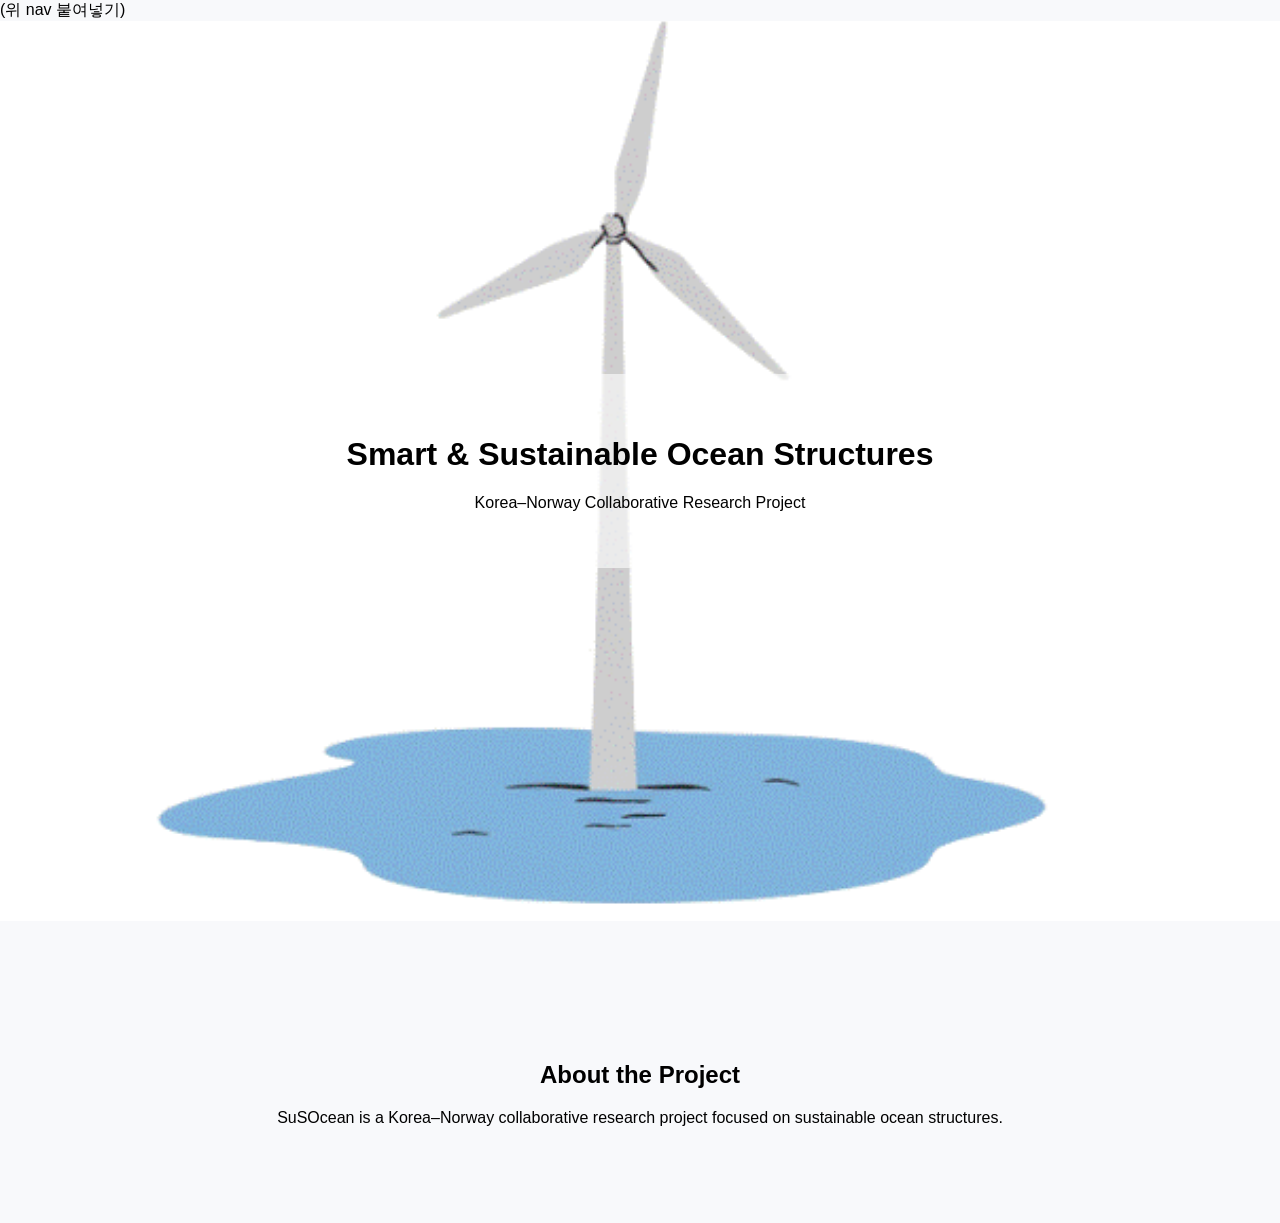
==== index.html @ 5833cb10 "Update index.html" ====
<!DOCTYPE html>
<html>
<head>
<meta charset="UTF-8">
<title>SuSOcean</title>
<link rel="stylesheet" href="style.css">
</head>

<body>

<!-- NAV -->
(위 nav 붙여넣기)

<header class="hero">
<div class="overlay">
<h1>Smart & Sustainable Ocean Structures</h1>
<p>Korea–Norway Collaborative Research Project</p>
</div>
</header>

<section>
<h2>About the Project</h2>
<p>SuSOcean is a Korea–Norway collaborative research project focused on sustainable ocean structures.</p>
</section>

</body>
</html>
</body>
</html>
---- style.css ----
body {
    margin: 0;
    font-family: 'Segoe UI', Arial, sans-serif;
    background: #f8f9fb;
    animation: fadePage 0.7s ease;
}

@keyframes fadePage {
    from {opacity:0;}
    to {opacity:1;}
}

/* 네비 */
nav {
    position: fixed;
    top: 0;
    width: 100%;
    display: flex;
    justify-content: center;
    align-items: center;
    padding: 15px;
    background: rgba(0,0,0,0.85);
    z-index: 1000;
}

.logo {
    position: absolute;
    left: 20px;
}

.logo img {
    height: 45px;
}

/* 메뉴 */
.menu {
    display: flex;
    gap: 30px;
}

.menu a {
    color: white;
    text-decoration: none;
    position: relative;
    padding: 5px 8px;
}

/* hover */
.menu a::after {
    content:"";
    position:absolute;
    left:0;
    bottom:-5px;
    width:0;
    height:2px;
    background:#00c3ff;
    transition:0.3s;
}

.menu a:hover::after {
    width:100%;
}

/* CV 버튼 */
.cv-btn {
    background:#00c3ff;
    padding:6px 14px;
    border-radius:20px;
}

/* hero */
.hero {
    height:100vh;
    background:url('./hero.png') center/cover no-repeat;
    display:flex;
    align-items:center;
    justify-content:center;
}

.overlay {
    background:rgba(255,255,255,0.6);
    padding:40px;
    border-radius:12px;
    text-align:center;
}

/* 섹션 */
section {
    padding:120px 20px 80px;
    text-align:center;
}

/* 카드 */
.cards {
    display:flex;
    justify-content:center;
    gap:25px;
    flex-wrap:wrap;
}

.card {
    width:280px;
    padding:20px;
    border-radius:12px;
    background:white;
    box-shadow:0 8px 25px rgba(0,0,0,0.1);
    transition:0.3s;
}

.card:hover {
    transform:translateY(-10px);
}
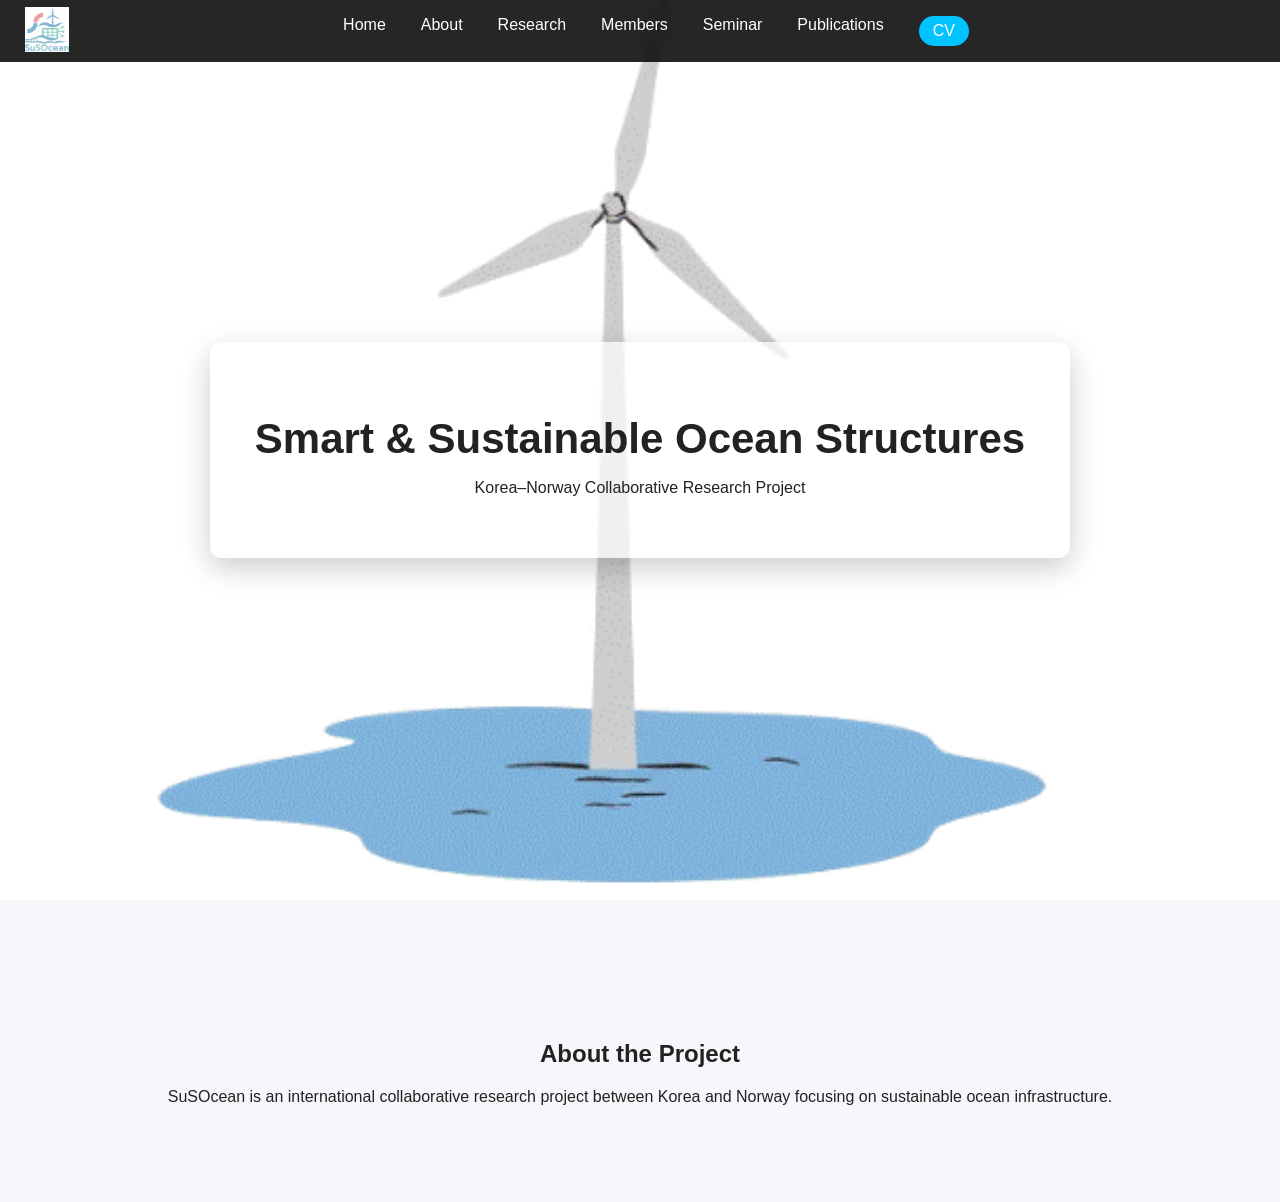
==== commit f974ea68: "Update index.html" ====
--- a/index.html
+++ b/index.html
@@ -8,8 +8,23 @@
 
 <body>
 
-<!-- NAV -->
-(위 nav 붙여넣기)
+<nav>
+<div class="logo">
+<a href="./index.html">
+<img src="./logo.png" alt="logo">
+</a>
+</div>
+
+<div class="menu">
+<a href="./index.html">Home</a>
+<a href="./about.html">About</a>
+<a href="./research.html">Research</a>
+<a href="./members.html">Members</a>
+<a href="./seminar.html">Seminar</a>
+<a href="./publications.html">Publications</a>
+<a href="./cv.html" class="cv-btn">CV</a>
+</div>
+</nav>
 
 <header class="hero">
 <div class="overlay">
@@ -18,12 +33,25 @@
 </div>
 </header>
 
-<section>
+<section class="reveal">
 <h2>About the Project</h2>
-<p>SuSOcean is a Korea–Norway collaborative research project focused on sustainable ocean structures.</p>
+
+<p>
+SuSOcean is an international collaborative research project 
+between Korea and Norway focusing on sustainable ocean infrastructure.
+</p>
+
 </section>
+
+<script>
+window.addEventListener('scroll', function() {
+    document.querySelectorAll('.reveal').forEach(el=>{
+        if(el.getBoundingClientRect().top < window.innerHeight - 100){
+            el.classList.add('active');
+        }
+    });
+});
+</script>
 
 </body>
 </html>
-</body>
-</html>
--- a/style.css
+++ b/style.css
@@ -1,16 +1,11 @@
 body {
     margin: 0;
     font-family: 'Segoe UI', Arial, sans-serif;
-    background: #f8f9fb;
-    animation: fadePage 0.7s ease;
+    background: #f5f7fa;
+    color: #222;
 }
 
-@keyframes fadePage {
-    from {opacity:0;}
-    to {opacity:1;}
-}
-
-/* 네비 */
+/* NAV */
 nav {
     position: fixed;
     top: 0;
@@ -18,39 +13,41 @@
     display: flex;
     justify-content: center;
     align-items: center;
-    padding: 15px;
+    padding: 16px;
     background: rgba(0,0,0,0.85);
+    backdrop-filter: blur(8px);
     z-index: 1000;
 }
 
 .logo {
     position: absolute;
-    left: 20px;
+    left: 25px;
 }
 
 .logo img {
     height: 45px;
 }
 
-/* 메뉴 */
+/* MENU */
 .menu {
     display: flex;
-    gap: 30px;
+    gap: 35px;
 }
 
 .menu a {
     color: white;
     text-decoration: none;
+    font-weight: 500;
     position: relative;
-    padding: 5px 8px;
+    transition: 0.3s;
 }
 
-/* hover */
+/* underline animation */
 .menu a::after {
     content:"";
     position:absolute;
     left:0;
-    bottom:-5px;
+    bottom:-6px;
     width:0;
     height:2px;
     background:#00c3ff;
@@ -61,14 +58,14 @@
     width:100%;
 }
 
-/* CV 버튼 */
+/* CV 강조 */
 .cv-btn {
     background:#00c3ff;
     padding:6px 14px;
     border-radius:20px;
 }
 
-/* hero */
+/* HERO */
 .hero {
     height:100vh;
     background:url('./hero.png') center/cover no-repeat;
@@ -78,19 +75,27 @@
 }
 
 .overlay {
-    background:rgba(255,255,255,0.6);
-    padding:40px;
+    background:rgba(255,255,255,0.7);
+    padding:45px;
     border-radius:12px;
     text-align:center;
+    box-shadow:0 10px 30px rgba(0,0,0,0.2);
 }
 
-/* 섹션 */
+.overlay h1 {
+    font-size:42px;
+    margin-bottom:10px;
+}
+
+/* SECTION */
 section {
     padding:120px 20px 80px;
     text-align:center;
+    max-width:1200px;
+    margin:auto;
 }
 
-/* 카드 */
+/* CARD GRID */
 .cards {
     display:flex;
     justify-content:center;
@@ -98,15 +103,37 @@
     flex-wrap:wrap;
 }
 
+/* CARD */
 .card {
     width:280px;
     padding:20px;
-    border-radius:12px;
+    border-radius:14px;
     background:white;
-    box-shadow:0 8px 25px rgba(0,0,0,0.1);
+    box-shadow:0 8px 25px rgba(0,0,0,0.08);
     transition:0.3s;
+    overflow:hidden;
 }
 
 .card:hover {
-    transform:translateY(-10px);
+    transform:translateY(-8px);
 }
+
+/* IMAGE */
+.card img {
+    width:100%;
+    height:220px;
+    object-fit:cover;
+    border-radius:10px;
+}
+
+/* SCROLL ANIMATION */
+.reveal {
+    opacity:0;
+    transform:translateY(40px);
+    transition:1s;
+}
+
+.reveal.active {
+    opacity:1;
+    transform:translateY(0);
+}
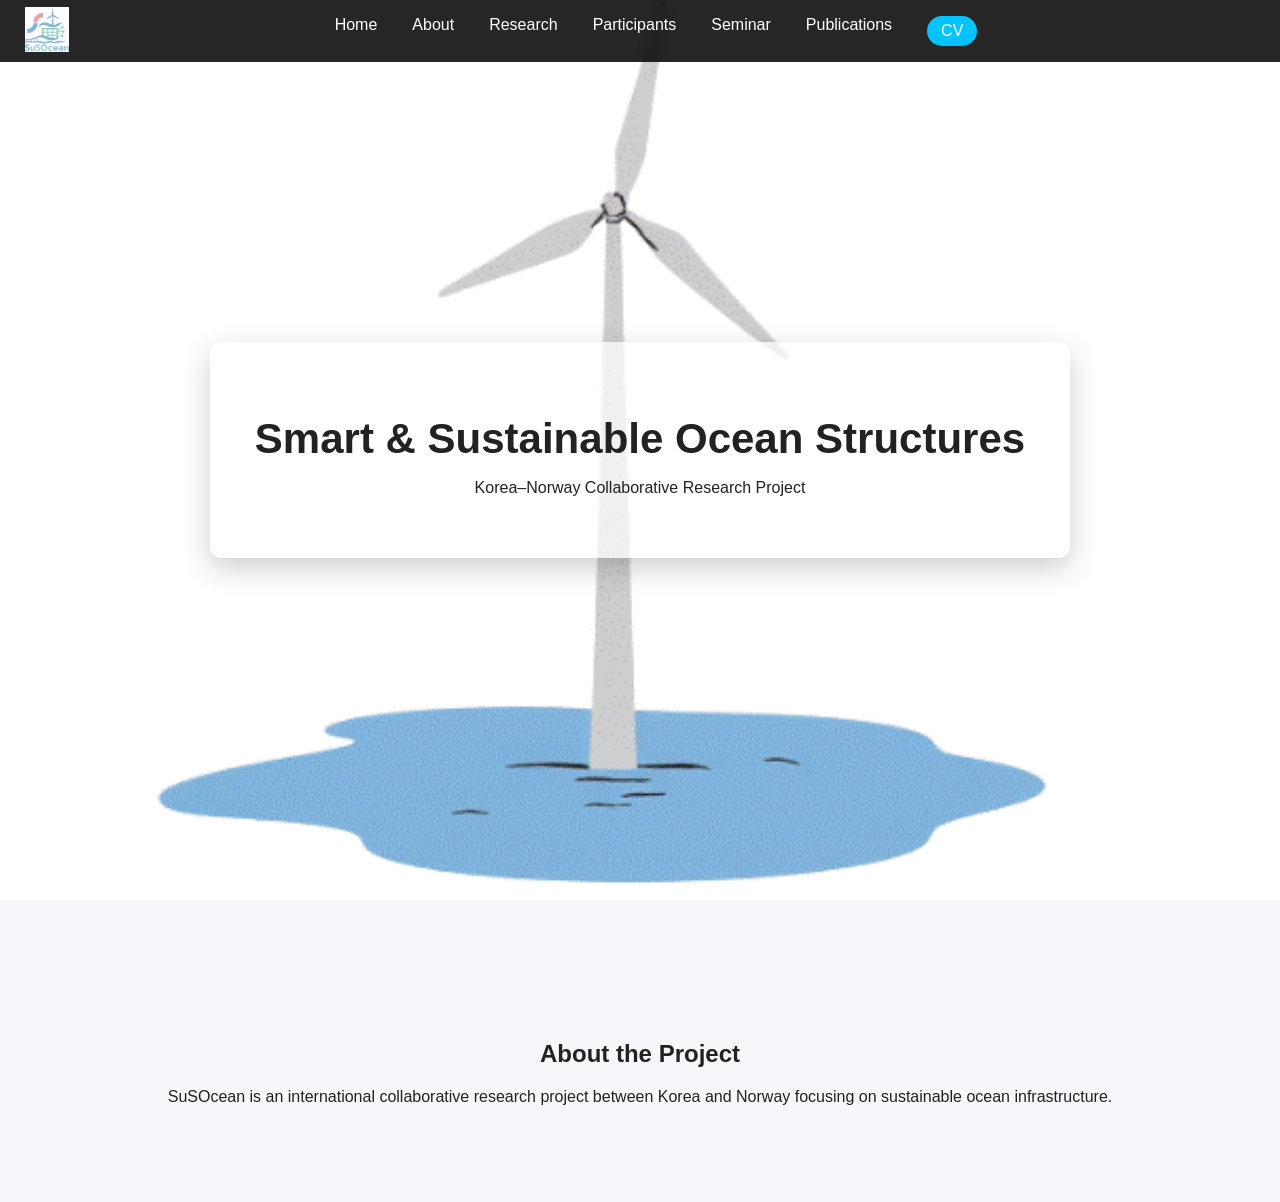
==== commit 3949fa62: "Update index.html" ====
--- a/index.html
+++ b/index.html
@@ -19,7 +19,7 @@
 <a href="./index.html">Home</a>
 <a href="./about.html">About</a>
 <a href="./research.html">Research</a>
-<a href="./members.html">Members</a>
+<a href="./participants.html">Participants</a>
 <a href="./seminar.html">Seminar</a>
 <a href="./publications.html">Publications</a>
 <a href="./cv.html" class="cv-btn">CV</a>
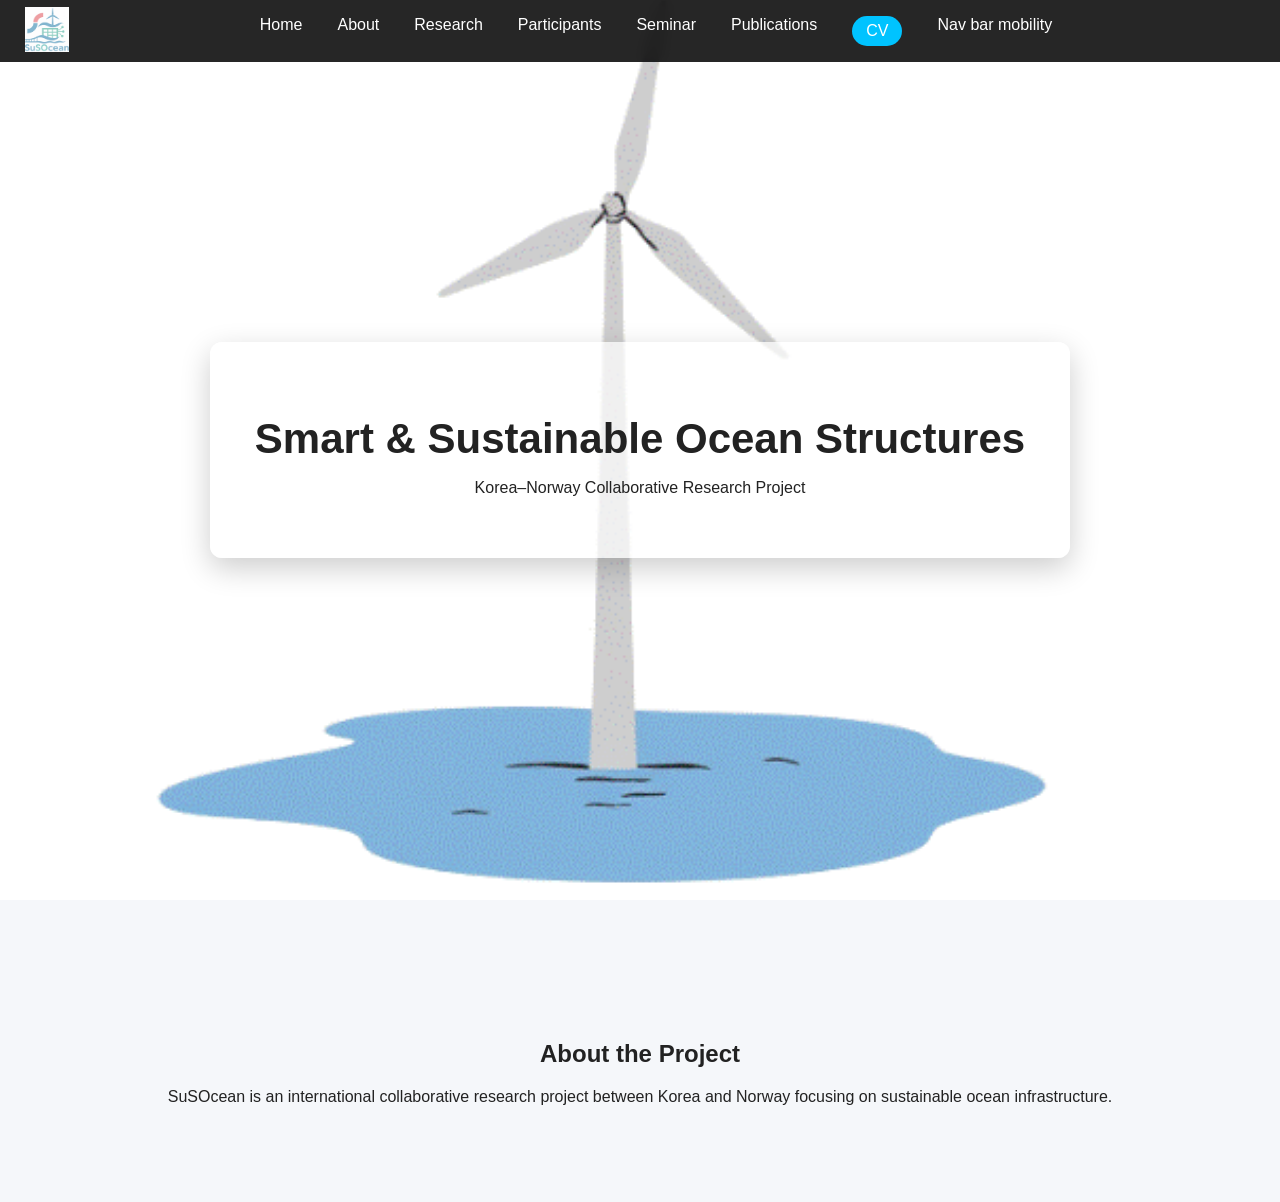
==== commit ac76bdd6: "Update index.html" ====
--- a/index.html
+++ b/index.html
@@ -23,6 +23,7 @@
 <a href="./seminar.html">Seminar</a>
 <a href="./publications.html">Publications</a>
 <a href="./cv.html" class="cv-btn">CV</a>
+<a href="./Navbarmobility.html">Nav bar mobility</a>
 </div>
 </nav>
 
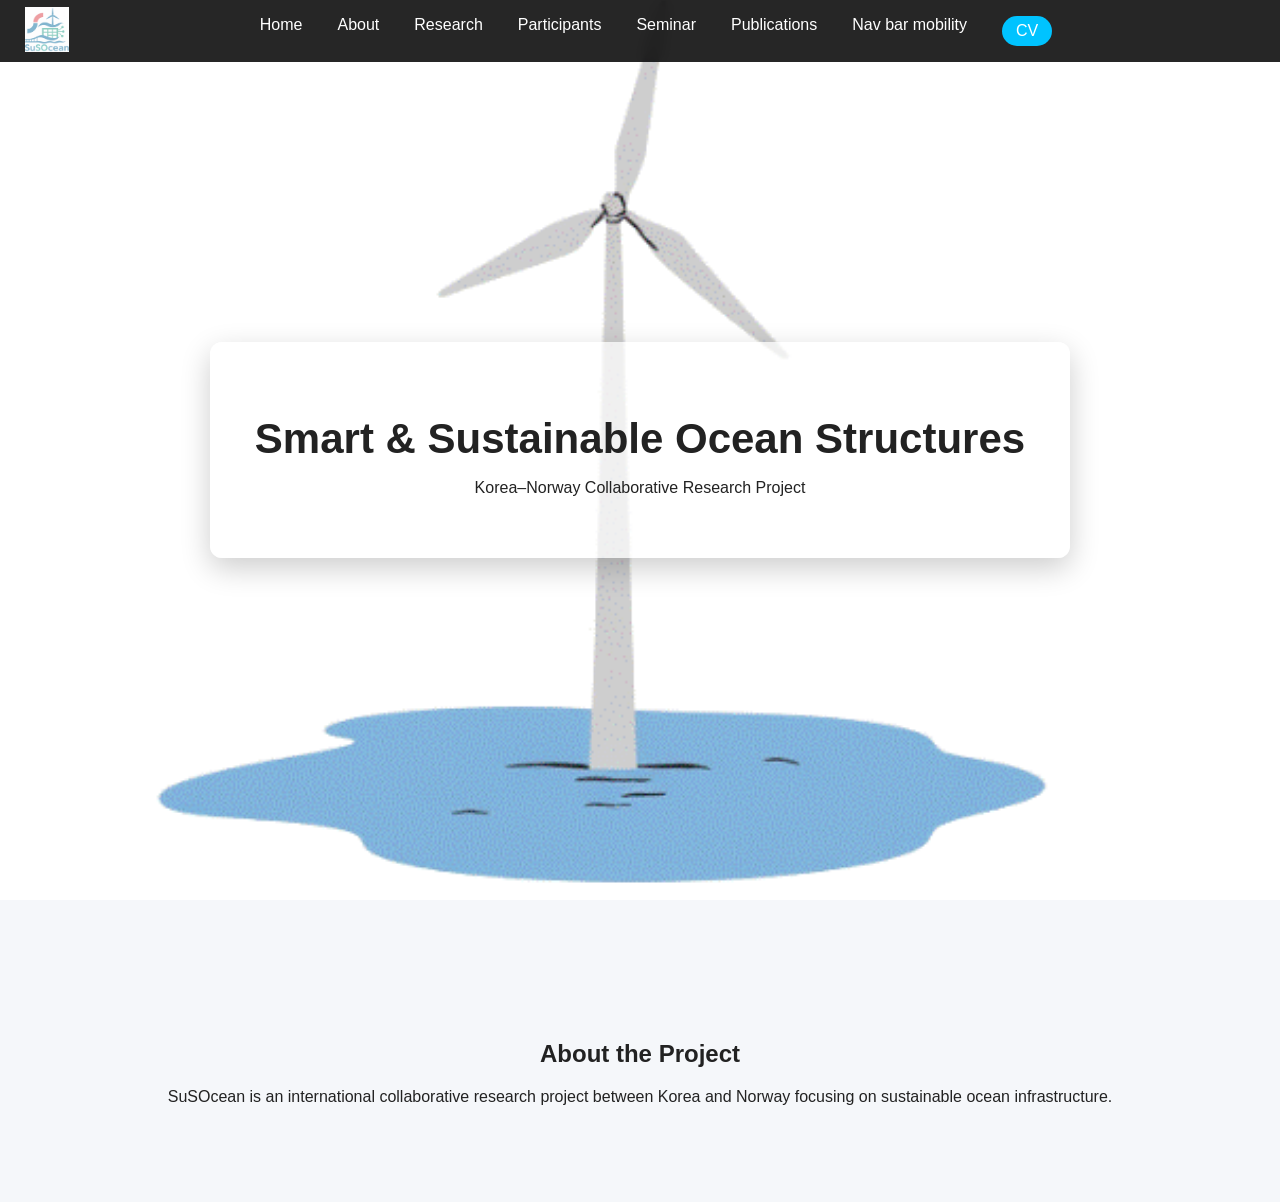
==== commit f19918e1: "Update index.html" ====
--- a/index.html
+++ b/index.html
@@ -22,8 +22,8 @@
 <a href="./participants.html">Participants</a>
 <a href="./seminar.html">Seminar</a>
 <a href="./publications.html">Publications</a>
+<a href="./Navbarmobility.html">Nav bar mobility</a>
 <a href="./cv.html" class="cv-btn">CV</a>
-<a href="./Navbarmobility.html">Nav bar mobility</a>
 </div>
 </nav>
 
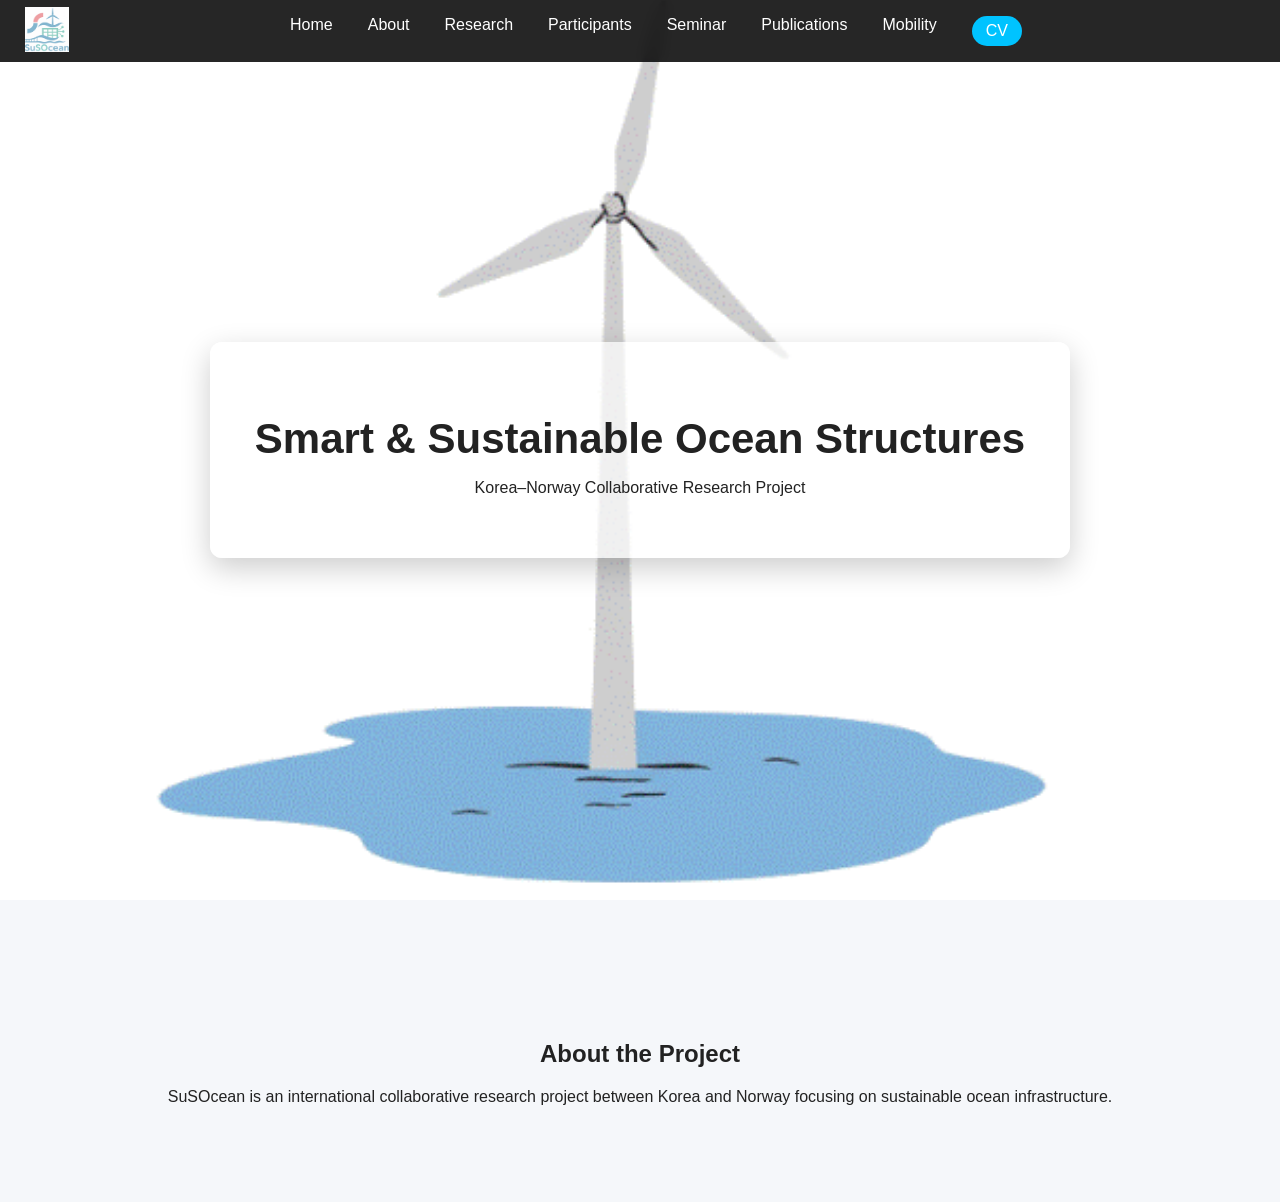
==== commit b2e47d87: "Update index.html" ====
--- a/index.html
+++ b/index.html
@@ -22,7 +22,7 @@
 <a href="./participants.html">Participants</a>
 <a href="./seminar.html">Seminar</a>
 <a href="./publications.html">Publications</a>
-<a href="./Navbarmobility.html">Nav bar mobility</a>
+<a href="./Mobility.html">Mobility</a>
 <a href="./cv.html" class="cv-btn">CV</a>
 </div>
 </nav>
--- a/style.css
+++ b/style.css
@@ -114,6 +114,12 @@
     overflow:hidden;
 }
 
+/*Wide-card*/
+.wide-card {
+    width: 500px;
+    text-align: center;
+}
+
 .card:hover {
     transform:translateY(-8px);
 }
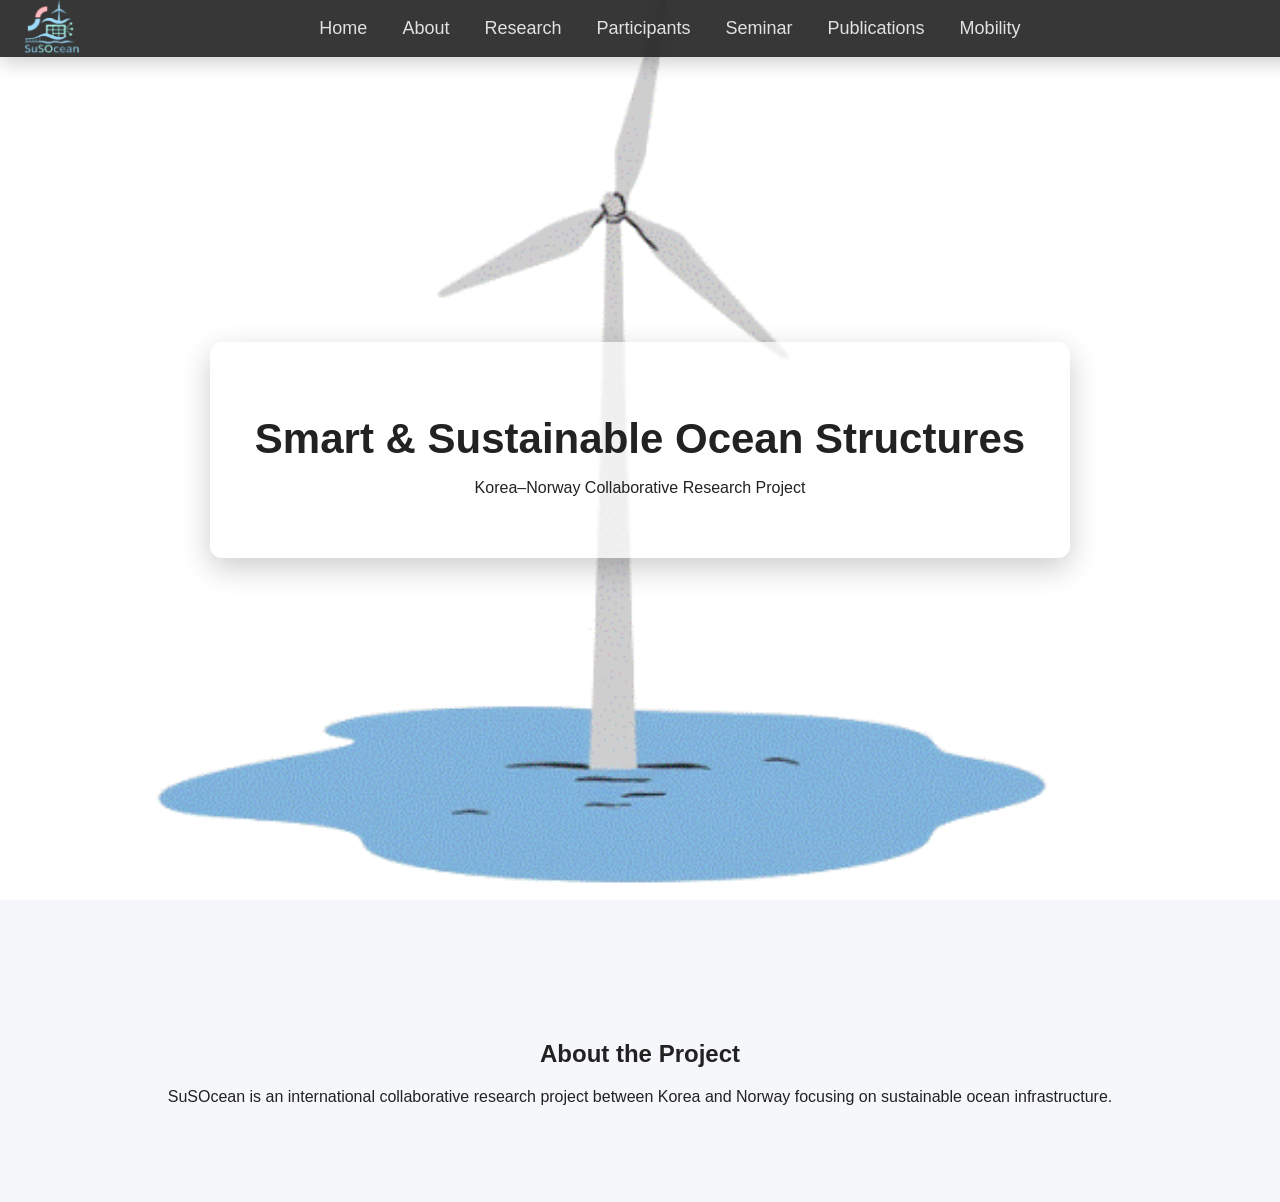
==== commit 79a968d0: "Update index.html" ====
--- a/index.html
+++ b/index.html
@@ -23,7 +23,6 @@
 <a href="./seminar.html">Seminar</a>
 <a href="./publications.html">Publications</a>
 <a href="./Mobility.html">Mobility</a>
-<a href="./cv.html" class="cv-btn">CV</a>
 </div>
 </nav>
 
--- a/style.css
+++ b/style.css
@@ -13,9 +13,12 @@
     display: flex;
     justify-content: center;
     align-items: center;
-    padding: 16px;
-    background: rgba(0,0,0,0.85);
-    backdrop-filter: blur(8px);
+    padding: 18px 30px;
+
+    background: rgba(20, 20, 20, 0.85); /* 🔥 완전 검정 → 살짝 밝게 */
+    backdrop-filter: blur(10px);
+
+    box-shadow: 0 5px 20px rgba(0,0,0,0.2); /* 🔥 깊이감 */
     z-index: 1000;
 }
 
@@ -25,7 +28,14 @@
 }
 
 .logo img {
-    height: 45px;
+    height: 55px;
+    object-fit: contain;
+    transition: 0.3s;
+
+    filter: brightness(1.2); /* 🔥 로고 밝기 업 */
+}
+.logo img:hover {
+    transform: scale(1.05);
 }
 
 /* MENU */
@@ -40,6 +50,12 @@
     font-weight: 500;
     position: relative;
     transition: 0.3s;
+    font-size: 18px;
+    opacity: 0.85;
+}
+
+.menu a:hover {
+    opacity: 1;
 }
 
 /* underline animation */
@@ -47,7 +63,7 @@
     content:"";
     position:absolute;
     left:0;
-    bottom:-6px;
+    bottom:-8px;
     width:0;
     height:2px;
     background:#00c3ff;
@@ -60,9 +76,10 @@
 
 /* CV 강조 */
 .cv-btn {
-    background:#00c3ff;
-    padding:6px 14px;
-    border-radius:20px;
+    background: linear-gradient(135deg, #00c3ff, #00e0ff);
+    padding: 6px 16px;
+    border-radius: 20px;
+    font-weight: 600;
 }
 
 /* HERO */
@@ -116,20 +133,23 @@
 
 /*Wide-card*/
 .wide-card {
-    width: 500px;
+    width: 380px;
     text-align: center;
 }
 
 .card:hover {
     transform:translateY(-8px);
+    box-shadow: 0 15px 35px rgba(0,0,0,0.15);
 }
 
 /* IMAGE */
 .card img {
-    width:100%;
-    height:220px;
+    width:120px;
+    height:120px;
     object-fit:cover;
-    border-radius:10px;
+    border-radius:50%;
+    margin: 20px auto 10px;
+    display: block;
 }
 
 /* SCROLL ANIMATION */
@@ -143,3 +163,40 @@
     opacity:1;
     transform:translateY(0);
 }
+
+.member-img {
+  width: 150px;
+  border-radius: 10px;
+  margin-bottom: 10px;
+}
+/* ===== 프로필 카드 레이아웃 (Mobility용) ===== */
+.profile-card {
+    display: flex;
+    align-items: center;
+    gap: 30px;
+    text-align: left;
+    padding: 30px;
+}
+
+/* 왼쪽 사진 */
+.profile-left img {
+    width: 160px;
+    height: auto;          /* 비율 유지 (안 잘림) */
+    border-radius: 10px;   /* 네모 */
+    object-fit: contain;   /* 절대 안 잘림 */
+    box-shadow: 0 5px 15px rgba(0,0,0,0.1);
+}
+
+/* 오른쪽 텍스트 */
+.profile-right {
+    flex: 1;
+}
+
+a {
+    text-decoration: none;
+    color: inherit;
+}
+
+.card {
+    cursor: pointer;
+}
